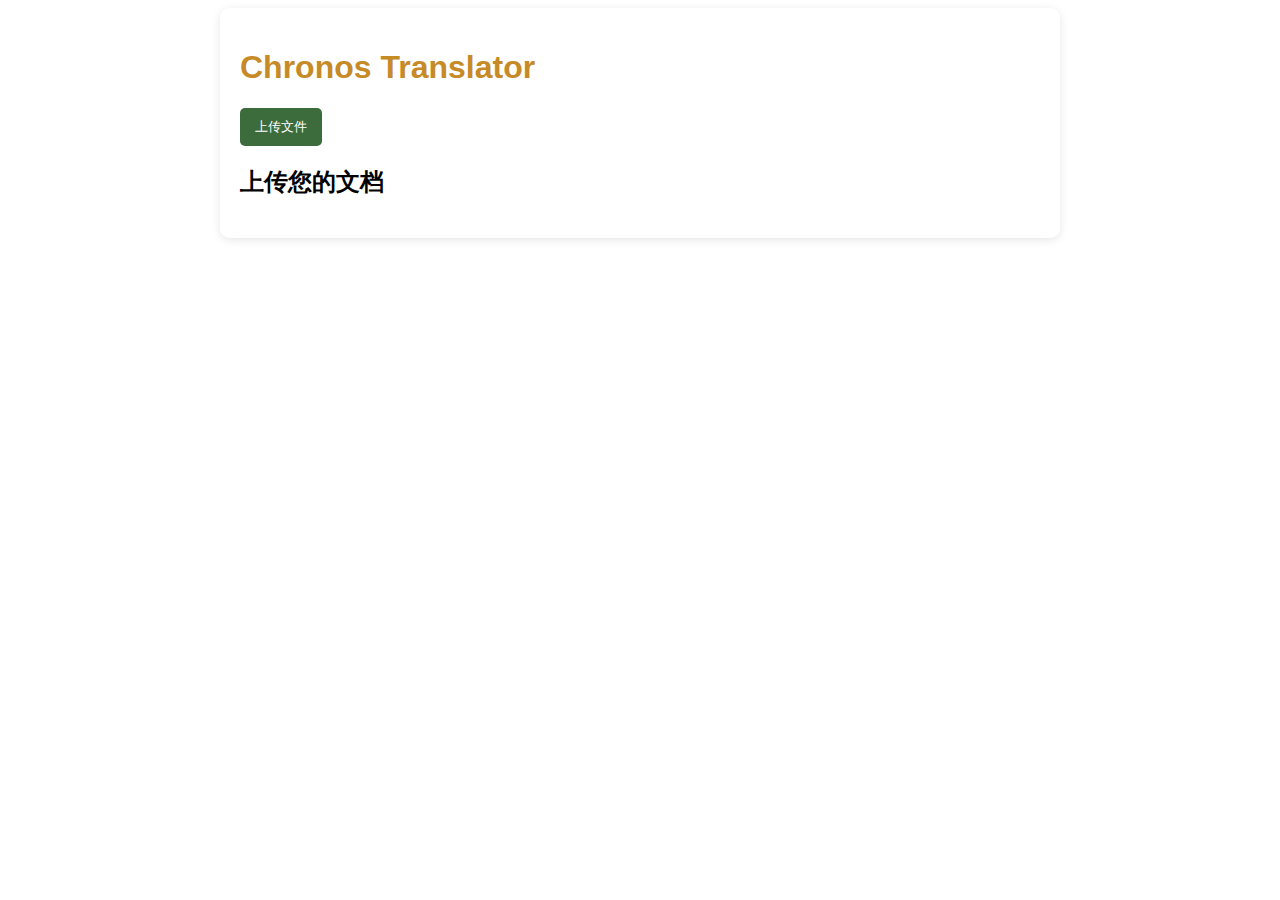
==== index.html @ 2134fec5 "Create index.html" ====
<!DOCTYPE html>
<html lang="zh-Hans">
<head>
    <meta charset="UTF-8">
    <meta name="viewport" content="width=device-width, initial-scale=1.0">
    <title>Chronos Translator</title>
    <link rel="stylesheet" href="public/globals.css"> <!-- 引入样式 -->
    <link rel="stylesheet" href="path/to/tailwind.css"> <!-- 适配Tailwind CSS -->
    <style>
        body {
            background: url('public/images/parchment-bg.jpg') no-repeat center center fixed;
            background-size: cover;
            font-family: sans-serif;
        }

        .container {
            max-width: 800px;
            margin: auto;
            padding: 20px;
            background-color: rgba(255, 255, 255, 0.9);
            border-radius: 10px;
            box-shadow: 0 2px 10px rgba(0, 0, 0, 0.1);
        }

        h1 {
            color: #C68A27;
        }

        button {
            background-color: #3C6C3B;
            color: white;
            border: none;
            padding: 10px 15px;
            border-radius: 5px;
            cursor: pointer;
        }

        button:hover {
            background-color: #2E5C2E;
        }
    </style>
</head>
<body>
    <div class="container">
        <header>
            <h1>Chronos Translator</h1>
            <button onclick="location.href='/upload-success'">上传文件</button>
        </header>
        <main>
            <div>
                <h2>上传您的文档</h2>
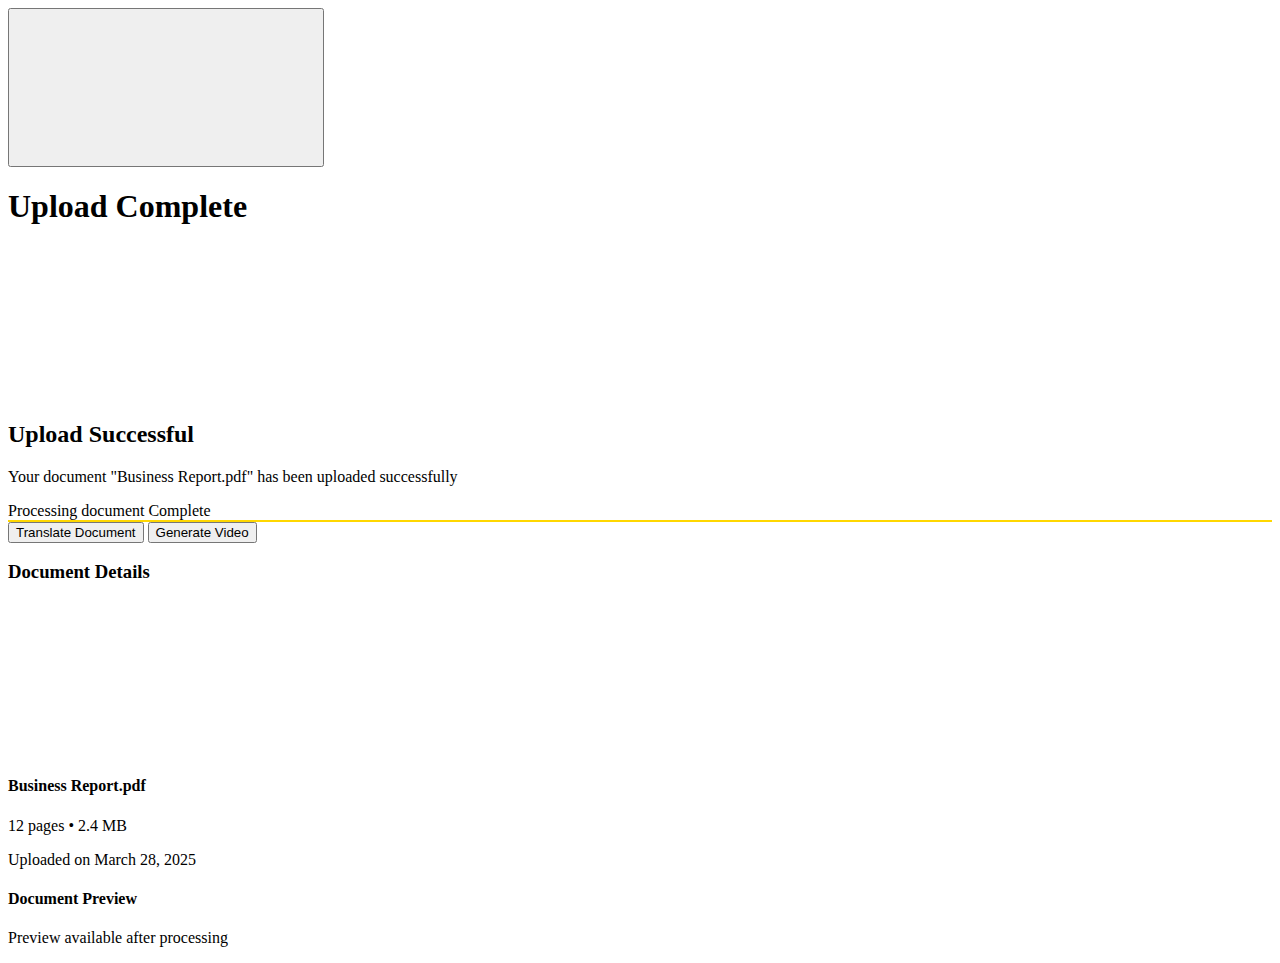
==== commit 36ae4500: "Update index.html" ====
--- a/index.html
+++ b/index.html
@@ -1,51 +1,77 @@
 <!DOCTYPE html>
-<html lang="zh-Hans">
+<html lang="en">
 <head>
     <meta charset="UTF-8">
     <meta name="viewport" content="width=device-width, initial-scale=1.0">
-    <title>Chronos Translator</title>
-    <link rel="stylesheet" href="public/globals.css"> <!-- 引入样式 -->
-    <link rel="stylesheet" href="path/to/tailwind.css"> <!-- 适配Tailwind CSS -->
-    <style>
-        body {
-            background: url('public/images/parchment-bg.jpg') no-repeat center center fixed;
-            background-size: cover;
-            font-family: sans-serif;
-        }
+    <link rel="stylesheet" href="path/to/your/styles.css"> <!-- Add your CSS file -->
+    <title>Upload Success</title>
+</head>
+<body class="flex flex-col min-h-screen bg-[url('/images/parchment-bg.jpg')] bg-cover">
+    <header class="border-b border-amber-800/30 bg-amber-900/80 backdrop-blur-sm">
+        <div class="container flex items-center h-16 px-4">
+            <button class="variant-ghost size-icon text-amber-100 mr-2" onclick="window.location.href='/'">
+                <svg class="h-5 w-5" /* Add the SVG for ArrowLeft here */></svg>
+            </button>
+            <h1 class="text-xl font-serif font-bold text-amber-100">Upload Complete</h1>
+        </div>
+    </header>
 
-        .container {
-            max-width: 800px;
-            margin: auto;
-            padding: 20px;
-            background-color: rgba(255, 255, 255, 0.9);
-            border-radius: 10px;
-            box-shadow: 0 2px 10px rgba(0, 0, 0, 0.1);
-        }
+    <main class="flex-1 container p-4 space-y-6">
+        <div class="card bg-amber-50/90 border-amber-800/30 backdrop-blur-sm">
+            <div class="card-content p-6">
+                <div class="text-center space-y-4 py-6">
+                    <div class="mx-auto bg-green-100 w-20 h-20 rounded-full flex items-center justify-center border border-green-500">
+                        <svg class="h-10 w-10 text-green-600" /* Add the SVG for Check here */></svg>
+                    </div>
+                    <h2 class="text-2xl font-serif font-semibold text-amber-900">Upload Successful</h2>
+                    <p class="text-amber-800/80 max-w-md mx-auto">
+                        Your document "Business Report.pdf" has been uploaded successfully
+                    </p>
 
-        h1 {
-            color: #C68A27;
-        }
+                    <div class="mt-6 space-y-2">
+                        <div class="flex justify-between text-sm text-amber-800">
+                            <span>Processing document</span>
+                            <span>Complete</span>
+                        </div>
+                        <div class="progress" style="height: 2px; background-color: #FFC107;">
+                            <div style="width: 100%; height: 100%; background-color: #FFD700;"></div> <!-- Your Progress Indicator -->
+                        </div>
+                    </div>
+                </div>
 
-        button {
-            background-color: #3C6C3B;
-            color: white;
-            border: none;
-            padding: 10px 15px;
-            border-radius: 5px;
-            cursor: pointer;
-        }
+                <div class="flex flex-col sm:flex-row gap-3 mt-8 justify-center">
+                    <button onclick="window.location.href='/translate'" class="bg-amber-900 hover:bg-amber-800 text-amber-50 font-serif">
+                        Translate Document
+                    </button>
+                    <button onclick="window.location.href='/video-generate'" class="border-amber-800/30 text-amber-900 font-serif">
+                        Generate Video
+                    </button>
+                </div>
+            </div>
+        </div>
 
-        button:hover {
-            background-color: #2E5C2E;
-        }
-    </style>
-</head>
-<body>
-    <div class="container">
-        <header>
-            <h1>Chronos Translator</h1>
-            <button onclick="location.href='/upload-success'">上传文件</button>
-        </header>
-        <main>
-            <div>
-                <h2>上传您的文档</h2>
+        <div class="card bg-amber-50/90 border-amber-800/30 backdrop-blur-sm">
+            <div class="card-content p-6">
+                <h3 class="text-lg font-serif font-semibold text-amber-900 mb-4">Document Details</h3>
+                <div class="space-y-4">
+                    <div class="flex items-start gap-4">
+                        <svg class="h-10 w-10 text-amber-900 mt-1" /* Add the SVG for FileText here */></svg>
+                        <div>
+                            <h4 class="font-medium text-amber-900">Business Report.pdf</h4>
+                            <p class="text-sm text-amber-800/70">12 pages • 2.4 MB</p>
+                            <p class="text-sm text-amber-800/70 mt-1">Uploaded on March 28, 2025</p>
+                        </div>
+                    </div>
+
+                    <div class="border-t border-amber-800/20 pt-4">
+                        <h4 class="font-medium text-amber-900 mb-2">Document Preview</h4>
+                        <div class="aspect-[3/4] bg-amber-100 rounded-lg border border-amber-800/30 flex items-center justify-center">
+                            <p class="text-amber-800/70 text-sm">Preview available after processing</p>
+                        </div>
+                    </div>
+                </div>
+            </div>
+        </div>
+    </main>
+</body>
+</html>
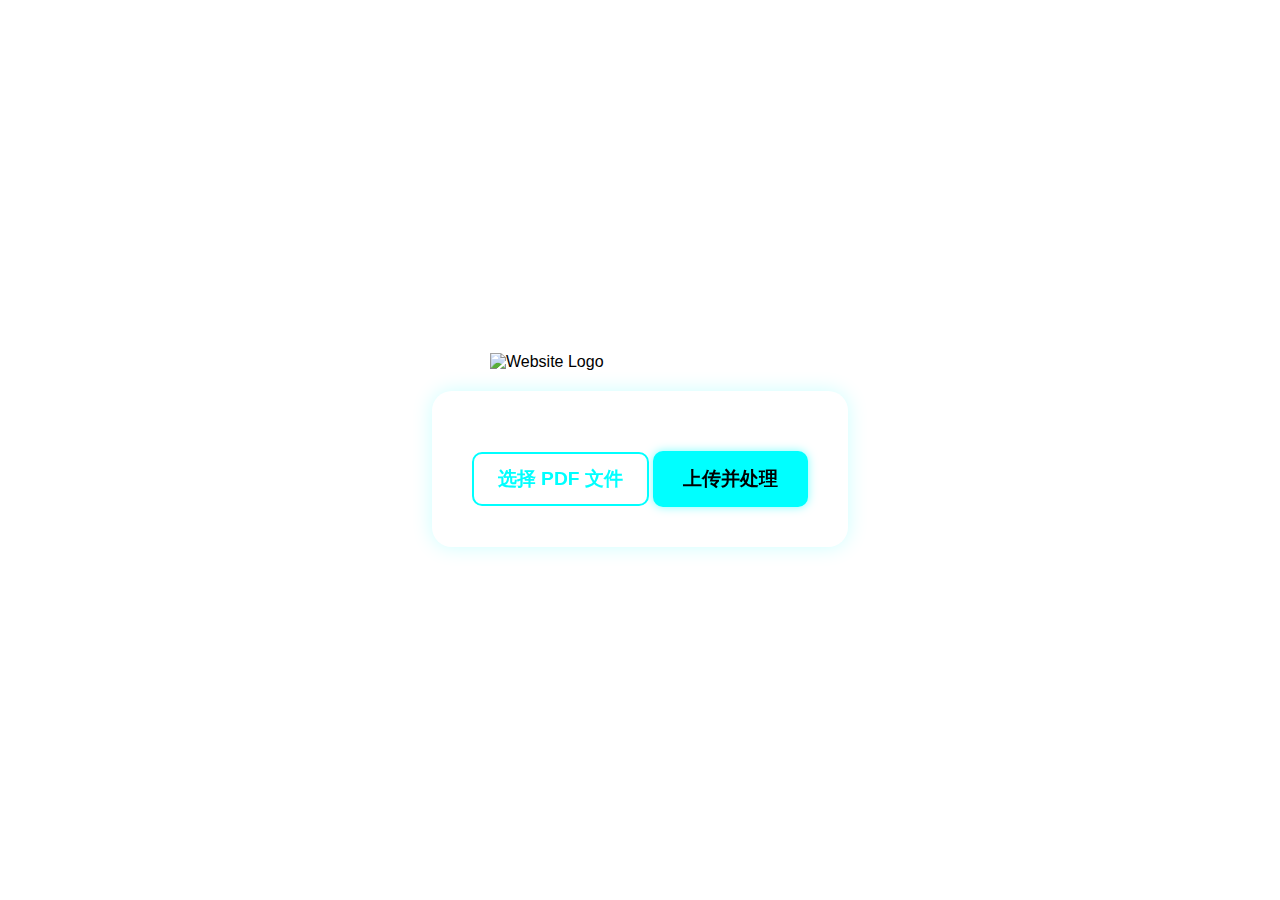
==== commit eec89605: "Rename pdf.html to index.html" ====
--- a/index.html
+++ b/index.html
@@ -1,77 +1,161 @@
 <!DOCTYPE html>
 <html lang="en">
+
 <head>
     <meta charset="UTF-8">
     <meta name="viewport" content="width=device-width, initial-scale=1.0">
-    <link rel="stylesheet" href="path/to/your/styles.css"> <!-- Add your CSS file -->
-    <title>Upload Success</title>
+    <title>网页商标</title>
+    <style>
+        body {
+            background: linear-gradient(to bottom, #121212, #000);
+            font-family: 'Segoe UI', Tahoma, Geneva, Verdana, sans-serif;
+            margin: 0;
+            padding: 0;
+            display: flex;
+            flex-direction: column;
+            align-items: center;
+            justify-content: center;
+            height: 100vh;
+            background-image: url('https://dummyimage.com/1920x1080/000000/111111&text=Tech+Background');
+            background-size: cover;
+            background-position: center;
+        }
+
+        .logo {
+            width: 300px;
+            height: auto;
+            margin-bottom: 20px;
+            display: block;
+            margin-left: auto;
+            margin-right: auto;
+        }
+
+        .upload-container {
+            background-color: rgba(255, 255, 255, 0.1);
+            padding: 40px;
+            border-radius: 20px;
+            box-shadow: 0 0 20px rgba(0, 255, 255, 0.2);
+            text-align: center;
+            backdrop-filter: blur(10px);
+        }
+
+        input[type="file"] {
+            display: none;
+        }
+
+        .custom-file-upload {
+            border: 2px solid #00ffff;
+            display: inline-block;
+            padding: 12px 24px;
+            cursor: pointer;
+            background-color: transparent;
+            border-radius: 10px;
+            transition: all 0.3s ease;
+            color: #00ffff;
+            font-size: 1.2em;
+            font-weight: 600;
+        }
+
+        .custom-file-upload:hover {
+            background-color: #00ffff;
+            color: #000;
+        }
+
+        button {
+            margin-top: 20px;
+            padding: 15px 30px;
+            background-color: #00ffff;
+            color: #000;
+            border: none;
+            border-radius: 10px;
+            cursor: pointer;
+            transition: all 0.3s ease;
+            font-size: 1.2em;
+            font-weight: 600;
+            box-shadow: 0 0 10px rgba(0, 255, 255, 0.5);
+        }
+
+        button:hover {
+            background-color: #fff;
+            box-shadow: 0 0 20px rgba(255, 255, 255, 0.5);
+        }
+
+        /* 动态动画 */
+        @keyframes fadeIn {
+            from {
+                opacity: 0;
+                transform: translateY(20px);
+            }
+            to {
+                opacity: 1;
+                transform: translateY(0);
+            }
+        }
+
+        .upload-container {
+            animation: fadeIn 1s ease;
+        }
+
+        /* Google 翻译小部件样式 */
+        #google_translate_element {
+            position: fixed;
+            top: 10px;
+            right: 10px;
+            z-index: 999;
+        }
+    </style>
 </head>
-<body class="flex flex-col min-h-screen bg-[url('/images/parchment-bg.jpg')] bg-cover">
-    <header class="border-b border-amber-800/30 bg-amber-900/80 backdrop-blur-sm">
-        <div class="container flex items-center h-16 px-4">
-            <button class="variant-ghost size-icon text-amber-100 mr-2" onclick="window.location.href='/'">
-                <svg class="h-5 w-5" /* Add the SVG for ArrowLeft here */></svg>
-            </button>
-            <h1 class="text-xl font-serif font-bold text-amber-100">Upload Complete</h1>
-        </div>
-    </header>
 
-    <main class="flex-1 container p-4 space-y-6">
-        <div class="card bg-amber-50/90 border-amber-800/30 backdrop-blur-sm">
-            <div class="card-content p-6">
-                <div class="text-center space-y-4 py-6">
-                    <div class="mx-auto bg-green-100 w-20 h-20 rounded-full flex items-center justify-center border border-green-500">
-                        <svg class="h-10 w-10 text-green-600" /* Add the SVG for Check here */></svg>
-                    </div>
-                    <h2 class="text-2xl font-serif font-semibold text-amber-900">Upload Successful</h2>
-                    <p class="text-amber-800/80 max-w-md mx-auto">
-                        Your document "Business Report.pdf" has been uploaded successfully
-                    </p>
+<body>
+    <img class="logo" src="https://upload.cc/i1/2025/03/24/Fnxt6s.jpg" alt="Website Logo"
+        onload="this.style.opacity='1'"
+        onerror="this.onerror=null;this.src='图片加载失败提示图链接';alert('图片加载失败，请检查链接或网络');">
+    <div class="upload-container">
+        <label for="pdf-upload" class="custom-file-upload">
+            选择 PDF 文件
+        </label>
+        <input type="file" id="pdf-upload" accept=".pdf">
+        <button onclick="uploadPDF()">上传并处理</button>
+    </div>
 
-                    <div class="mt-6 space-y-2">
-                        <div class="flex justify-between text-sm text-amber-800">
-                            <span>Processing document</span>
-                            <span>Complete</span>
-                        </div>
-                        <div class="progress" style="height: 2px; background-color: #FFC107;">
-                            <div style="width: 100%; height: 100%; background-color: #FFD700;"></div> <!-- Your Progress Indicator -->
-                        </div>
-                    </div>
-                </div>
+    <!-- Google 翻译小部件容器 -->
+    <div id="google_translate_element"></div>
 
-                <div class="flex flex-col sm:flex-row gap-3 mt-8 justify-center">
-                    <button onclick="window.location.href='/translate'" class="bg-amber-900 hover:bg-amber-800 text-amber-50 font-serif">
-                        Translate Document
-                    </button>
-                    <button onclick="window.location.href='/video-generate'" class="border-amber-800/30 text-amber-900 font-serif">
-                        Generate Video
-                    </button>
-                </div>
-            </div>
-        </div>
+    <script type="text/javascript">
+        function googleTranslateElementInit() {
+            new google.translate.TranslateElement({ pageLanguage: 'zh-CN' }, 'google_translate_element');
+        }
+    </script>
+    <script type="text/javascript"
+        src="//translate.google.com/translate_a/element.js?cb=googleTranslateElementInit"></script>
 
-        <div class="card bg-amber-50/90 border-amber-800/30 backdrop-blur-sm">
-            <div class="card-content p-6">
-                <h3 class="text-lg font-serif font-semibold text-amber-900 mb-4">Document Details</h3>
-                <div class="space-y-4">
-                    <div class="flex items-start gap-4">
-                        <svg class="h-10 w-10 text-amber-900 mt-1" /* Add the SVG for FileText here */></svg>
-                        <div>
-                            <h4 class="font-medium text-amber-900">Business Report.pdf</h4>
-                            <p class="text-sm text-amber-800/70">12 pages • 2.4 MB</p>
-                            <p class="text-sm text-amber-800/70 mt-1">Uploaded on March 28, 2025</p>
-                        </div>
-                    </div>
+    <script>
+        function uploadPDF() {
+            const fileInput = document.getElementById('pdf-upload');
+            const file = fileInput.files[0];
 
-                    <div class="border-t border-amber-800/20 pt-4">
-                        <h4 class="font-medium text-amber-900 mb-2">Document Preview</h4>
-                        <div class="aspect-[3/4] bg-amber-100 rounded-lg border border-amber-800/30 flex items-center justify-center">
-                            <p class="text-amber-800/70 text-sm">Preview available after processing</p>
-                        </div>
-                    </div>
-                </div>
-            </div>
-        </div>
-    </main>
+            if (file) {
+                const formData = new FormData();
+                formData.append('pdf', file);
+
+                // 这里需要实现与后端的通信
+                // 示例代码，实际需要根据后端接口修改
+                fetch('/upload', {
+                    method: 'POST',
+                    body: formData
+                })
+                   .then(response => response.json())
+                   .then(data => {
+                        console.log(data);
+                    })
+                   .catch(error => {
+                        console.error('上传失败:', error);
+                    });
+            } else {
+                alert('请选择一个 PDF 文件');
+            }
+        }
+    </script>
 </body>
-</html>
+
+</html>    
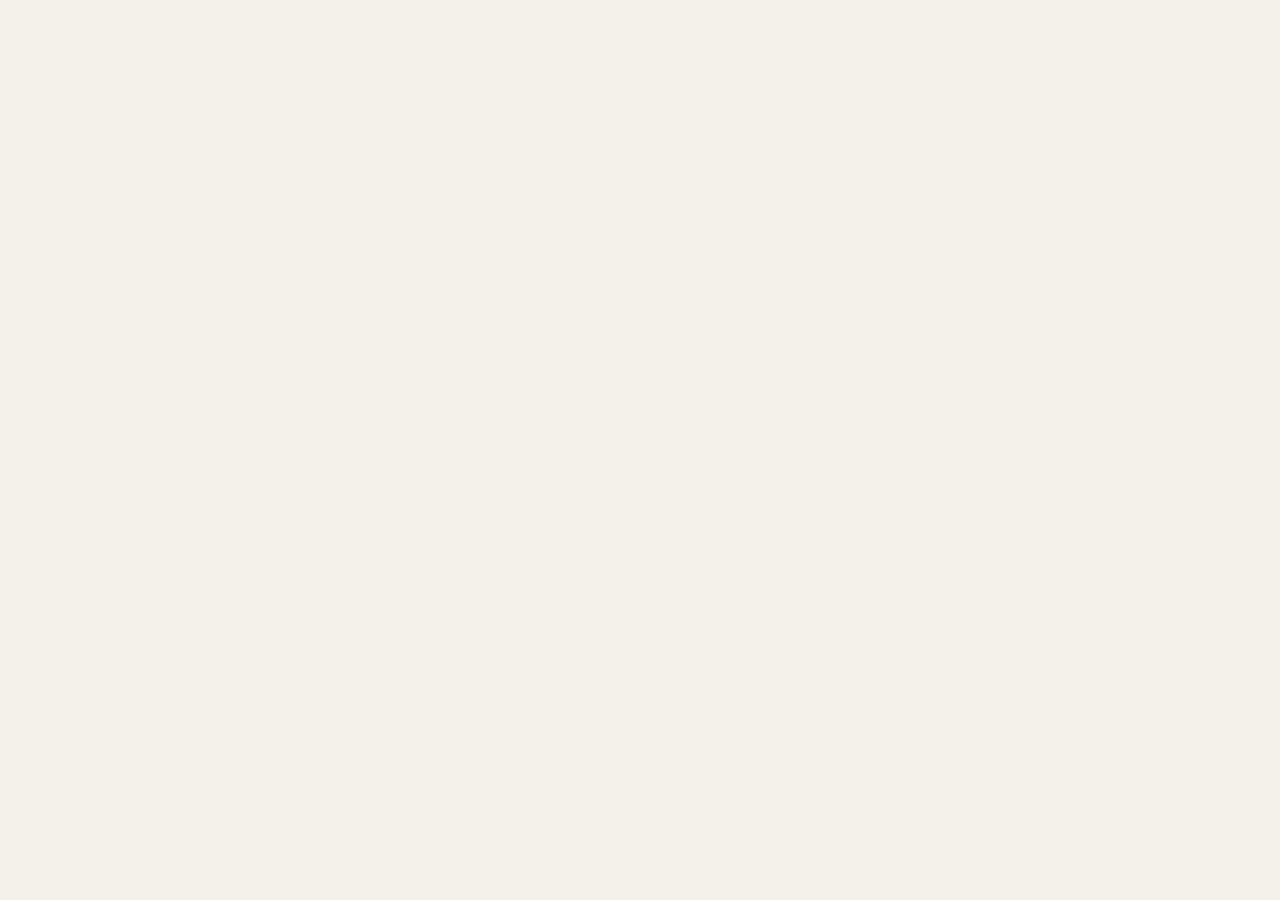
==== commit 6f2b0027: "Update index.html" ====
--- a/index.html
+++ b/index.html
@@ -7,8 +7,8 @@
     <title>网页商标</title>
     <style>
         body {
-            background: linear-gradient(to bottom, #121212, #000);
-            font-family: 'Segoe UI', Tahoma, Geneva, Verdana, sans-serif;
+            background: #f4f1ea;
+            font-family: 'Garamond', serif;
             margin: 0;
             padding: 0;
             display: flex;
@@ -16,9 +16,10 @@
             align-items: center;
             justify-content: center;
             height: 100vh;
-            background-image: url('https://dummyimage.com/1920x1080/000000/111111&text=Tech+Background');
+            background-image: url('https://dummyimage.com/1920x1080/ccc/888&text=Vintage+Background');
             background-size: cover;
             background-position: center;
+            color: #333;
         }
 
         .logo {
@@ -28,15 +29,17 @@
             display: block;
             margin-left: auto;
             margin-right: auto;
+            border: 2px solid #333;
+            box-shadow: 5px 5px 15px rgba(0, 0, 0, 0.3);
         }
 
         .upload-container {
-            background-color: rgba(255, 255, 255, 0.1);
+            background-color: rgba(255, 255, 255, 0.9);
             padding: 40px;
             border-radius: 20px;
-            box-shadow: 0 0 20px rgba(0, 255, 255, 0.2);
+            box-shadow: 0 0 20px rgba(0, 0, 0, 0.2);
             text-align: center;
-            backdrop-filter: blur(10px);
+            backdrop-filter: blur(5px);
         }
 
         input[type="file"] {
@@ -44,118 +47,39 @@
         }
 
         .custom-file-upload {
-            border: 2px solid #00ffff;
+            border: 2px solid #333;
             display: inline-block;
             padding: 12px 24px;
             cursor: pointer;
-            background-color: transparent;
+            background-color: #f4f1ea;
             border-radius: 10px;
             transition: all 0.3s ease;
-            color: #00ffff;
+            color: #333;
             font-size: 1.2em;
             font-weight: 600;
+            box-shadow: 5px 5px 15px rgba(0, 0, 0, 0.3);
         }
 
         .custom-file-upload:hover {
-            background-color: #00ffff;
-            color: #000;
+            background-color: #333;
+            color: #f4f1ea;
         }
 
         button {
             margin-top: 20px;
             padding: 15px 30px;
-            background-color: #00ffff;
-            color: #000;
+            background-color: #333;
+            color: #f4f1ea;
             border: none;
             border-radius: 10px;
             cursor: pointer;
             transition: all 0.3s ease;
             font-size: 1.2em;
             font-weight: 600;
-            box-shadow: 0 0 10px rgba(0, 255, 255, 0.5);
+            box-shadow: 0 0 10px rgba(0, 0, 0, 0.5);
         }
 
         button:hover {
-            background-color: #fff;
-            box-shadow: 0 0 20px rgba(255, 255, 255, 0.5);
-        }
-
-        /* 动态动画 */
-        @keyframes fadeIn {
-            from {
-                opacity: 0;
-                transform: translateY(20px);
-            }
-            to {
-                opacity: 1;
-                transform: translateY(0);
-            }
-        }
-
-        .upload-container {
-            animation: fadeIn 1s ease;
-        }
-
-        /* Google 翻译小部件样式 */
-        #google_translate_element {
-            position: fixed;
-            top: 10px;
-            right: 10px;
-            z-index: 999;
-        }
-    </style>
-</head>
-
-<body>
-    <img class="logo" src="https://upload.cc/i1/2025/03/24/Fnxt6s.jpg" alt="Website Logo"
-        onload="this.style.opacity='1'"
-        onerror="this.onerror=null;this.src='图片加载失败提示图链接';alert('图片加载失败，请检查链接或网络');">
-    <div class="upload-container">
-        <label for="pdf-upload" class="custom-file-upload">
-            选择 PDF 文件
-        </label>
-        <input type="file" id="pdf-upload" accept=".pdf">
-        <button onclick="uploadPDF()">上传并处理</button>
-    </div>
-
-    <!-- Google 翻译小部件容器 -->
-    <div id="google_translate_element"></div>
-
-    <script type="text/javascript">
-        function googleTranslateElementInit() {
-            new google.translate.TranslateElement({ pageLanguage: 'zh-CN' }, 'google_translate_element');
-        }
-    </script>
-    <script type="text/javascript"
-        src="//translate.google.com/translate_a/element.js?cb=googleTranslateElementInit"></script>
-
-    <script>
-        function uploadPDF() {
-            const fileInput = document.getElementById('pdf-upload');
-            const file = fileInput.files[0];
-
-            if (file) {
-                const formData = new FormData();
-                formData.append('pdf', file);
-
-                // 这里需要实现与后端的通信
-                // 示例代码，实际需要根据后端接口修改
-                fetch('/upload', {
-                    method: 'POST',
-                    body: formData
-                })
-                   .then(response => response.json())
-                   .then(data => {
-                        console.log(data);
-                    })
-                   .catch(error => {
-                        console.error('上传失败:', error);
-                    });
-            } else {
-                alert('请选择一个 PDF 文件');
-            }
-        }
-    </script>
-</body>
-
-</html>    
+            background-color: #555;
+            box
+
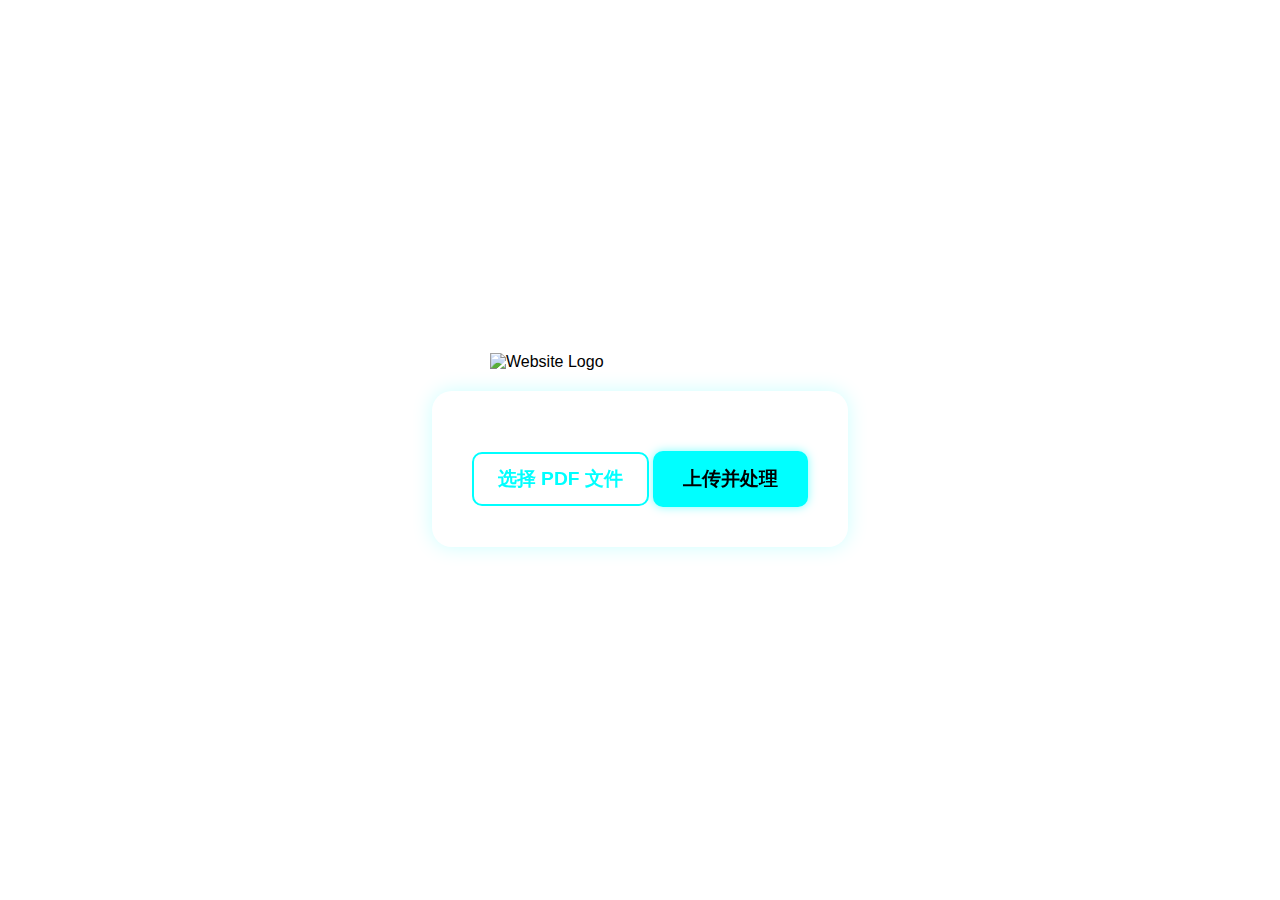
==== commit acd0ffc8: "Rename pdf.html to index.html" ====
--- a/index.html
+++ b/index.html
@@ -7,8 +7,8 @@
     <title>网页商标</title>
     <style>
         body {
-            background: #f4f1ea;
-            font-family: 'Garamond', serif;
+            background: linear-gradient(to bottom, #121212, #000);
+            font-family: 'Segoe UI', Tahoma, Geneva, Verdana, sans-serif;
             margin: 0;
             padding: 0;
             display: flex;
@@ -16,10 +16,9 @@
             align-items: center;
             justify-content: center;
             height: 100vh;
-            background-image: url('https://dummyimage.com/1920x1080/ccc/888&text=Vintage+Background');
+            background-image: url('https://dummyimage.com/1920x1080/000000/111111&text=Tech+Background');
             background-size: cover;
             background-position: center;
-            color: #333;
         }
 
         .logo {
@@ -29,17 +28,15 @@
             display: block;
             margin-left: auto;
             margin-right: auto;
-            border: 2px solid #333;
-            box-shadow: 5px 5px 15px rgba(0, 0, 0, 0.3);
         }
 
         .upload-container {
-            background-color: rgba(255, 255, 255, 0.9);
+            background-color: rgba(255, 255, 255, 0.1);
             padding: 40px;
             border-radius: 20px;
-            box-shadow: 0 0 20px rgba(0, 0, 0, 0.2);
+            box-shadow: 0 0 20px rgba(0, 255, 255, 0.2);
             text-align: center;
-            backdrop-filter: blur(5px);
+            backdrop-filter: blur(10px);
         }
 
         input[type="file"] {
@@ -47,39 +44,118 @@
         }
 
         .custom-file-upload {
-            border: 2px solid #333;
+            border: 2px solid #00ffff;
             display: inline-block;
             padding: 12px 24px;
             cursor: pointer;
-            background-color: #f4f1ea;
+            background-color: transparent;
             border-radius: 10px;
             transition: all 0.3s ease;
-            color: #333;
+            color: #00ffff;
             font-size: 1.2em;
             font-weight: 600;
-            box-shadow: 5px 5px 15px rgba(0, 0, 0, 0.3);
         }
 
         .custom-file-upload:hover {
-            background-color: #333;
-            color: #f4f1ea;
+            background-color: #00ffff;
+            color: #000;
         }
 
         button {
             margin-top: 20px;
             padding: 15px 30px;
-            background-color: #333;
-            color: #f4f1ea;
+            background-color: #00ffff;
+            color: #000;
             border: none;
             border-radius: 10px;
             cursor: pointer;
             transition: all 0.3s ease;
             font-size: 1.2em;
             font-weight: 600;
-            box-shadow: 0 0 10px rgba(0, 0, 0, 0.5);
+            box-shadow: 0 0 10px rgba(0, 255, 255, 0.5);
         }
 
         button:hover {
-            background-color: #555;
-            box
-
+            background-color: #fff;
+            box-shadow: 0 0 20px rgba(255, 255, 255, 0.5);
+        }
+
+        /* 动态动画 */
+        @keyframes fadeIn {
+            from {
+                opacity: 0;
+                transform: translateY(20px);
+            }
+            to {
+                opacity: 1;
+                transform: translateY(0);
+            }
+        }
+
+        .upload-container {
+            animation: fadeIn 1s ease;
+        }
+
+        /* Google 翻译小部件样式 */
+        #google_translate_element {
+            position: fixed;
+            top: 10px;
+            right: 10px;
+            z-index: 999;
+        }
+    </style>
+</head>
+
+<body>
+    <img class="logo" src="https://upload.cc/i1/2025/03/24/Fnxt6s.jpg" alt="Website Logo"
+        onload="this.style.opacity='1'"
+        onerror="this.onerror=null;this.src='图片加载失败提示图链接';alert('图片加载失败，请检查链接或网络');">
+    <div class="upload-container">
+        <label for="pdf-upload" class="custom-file-upload">
+            选择 PDF 文件
+        </label>
+        <input type="file" id="pdf-upload" accept=".pdf">
+        <button onclick="uploadPDF()">上传并处理</button>
+    </div>
+
+    <!-- Google 翻译小部件容器 -->
+    <div id="google_translate_element"></div>
+
+    <script type="text/javascript">
+        function googleTranslateElementInit() {
+            new google.translate.TranslateElement({ pageLanguage: 'zh-CN' }, 'google_translate_element');
+        }
+    </script>
+    <script type="text/javascript"
+        src="//translate.google.com/translate_a/element.js?cb=googleTranslateElementInit"></script>
+
+    <script>
+        function uploadPDF() {
+            const fileInput = document.getElementById('pdf-upload');
+            const file = fileInput.files[0];
+
+            if (file) {
+                const formData = new FormData();
+                formData.append('pdf', file);
+
+                // 这里需要实现与后端的通信
+                // 示例代码，实际需要根据后端接口修改
+                fetch('/upload', {
+                    method: 'POST',
+                    body: formData
+                })
+                   .then(response => response.json())
+                   .then(data => {
+                        console.log(data);
+                    })
+                   .catch(error => {
+                        console.error('上传失败:', error);
+                    });
+            } else {
+                alert('请选择一个 PDF 文件');
+            }
+        }
+    </script>
+</body>
+
+</html>    
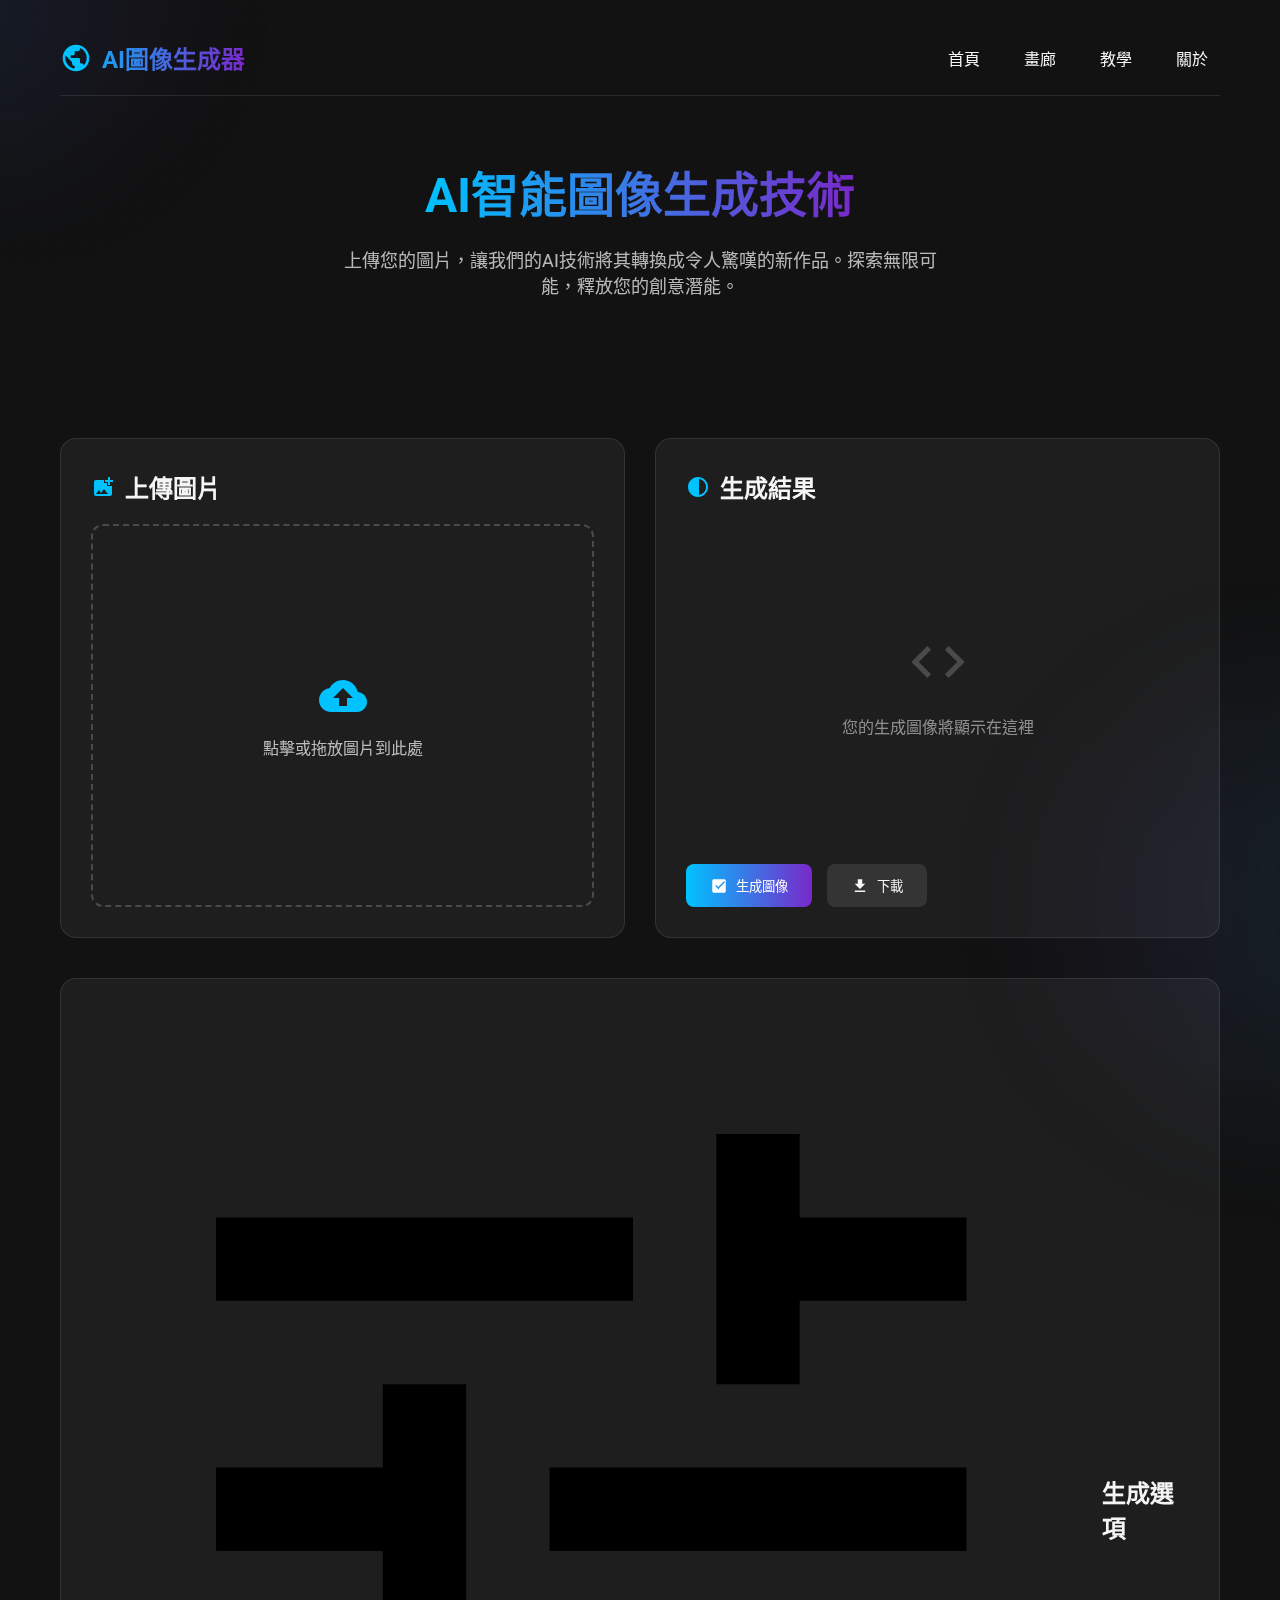
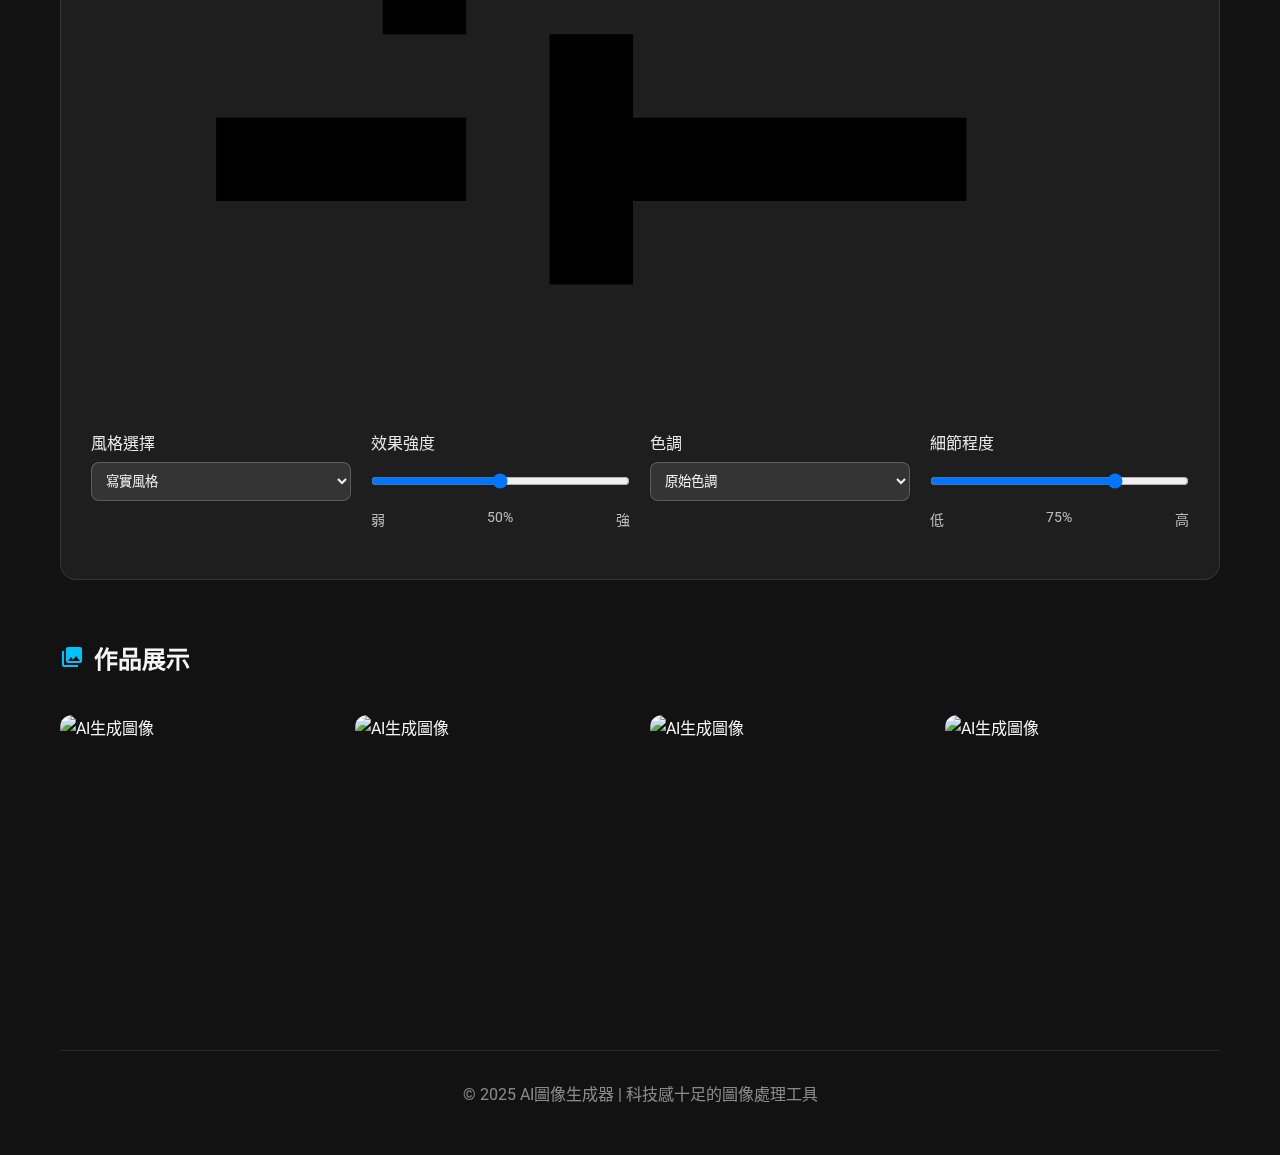
==== commit 073053da: "Rename index (6).html to index.html" ====
--- a/index.html
+++ b/index.html
@@ -1,161 +1,868 @@
 <!DOCTYPE html>
-<html lang="en">
-
+<html lang="zh-TW">
 <head>
     <meta charset="UTF-8">
     <meta name="viewport" content="width=device-width, initial-scale=1.0">
-    <title>网页商标</title>
+    <title>圖像生成器 | Tech AI</title>
+    <link rel="stylesheet" href="https://fonts.googleapis.com/css2?family=Roboto:wght@300;400;500;700&display=swap">
     <style>
-        body {
-            background: linear-gradient(to bottom, #121212, #000);
-            font-family: 'Segoe UI', Tahoma, Geneva, Verdana, sans-serif;
+        :root {
+            --primary: #00c2ff;
+            --secondary: #7928ca;
+            --dark: #121212;
+            --light: #f5f5f7;
+            --success: #00f2c3;
+            --warning: #ff8d00;
+        }
+
+        * {
             margin: 0;
             padding: 0;
+            box-sizing: border-box;
+            font-family: 'Roboto', sans-serif;
+        }
+
+        body {
+            background-color: var(--dark);
+            color: var(--light);
+            min-height: 100vh;
+            overflow-x: hidden;
+        }
+
+        .container {
+            max-width: 1200px;
+            margin: 0 auto;
+            padding: 20px;
+        }
+
+        header {
+            display: flex;
+            justify-content: space-between;
+            align-items: center;
+            padding: 20px 0;
+            border-bottom: 1px solid rgba(255, 255, 255, 0.1);
+        }
+
+        .logo {
+            font-size: 24px;
+            font-weight: 700;
+            background: linear-gradient(to right, var(--primary), var(--secondary));
+            -webkit-background-clip: text;
+            background-clip: text;
+            color: transparent;
+            display: flex;
+            align-items: center;
+            gap: 10px;
+        }
+
+        .logo svg {
+            width: 32px;
+            height: 32px;
+            fill: var(--primary);
+        }
+
+        nav ul {
+            display: flex;
+            list-style: none;
+            gap: 20px;
+        }
+
+        nav a {
+            color: var(--light);
+            text-decoration: none;
+            font-weight: 500;
+            transition: color 0.3s;
+            padding: 8px 12px;
+            border-radius: 4px;
+        }
+
+        nav a:hover {
+            color: var(--primary);
+            background: rgba(0, 194, 255, 0.1);
+        }
+
+        .hero {
             display: flex;
             flex-direction: column;
             align-items: center;
+            text-align: center;
+            padding: 60px 0;
+        }
+
+        .hero h1 {
+            font-size: 48px;
+            margin-bottom: 20px;
+            background: linear-gradient(to right, var(--primary), var(--secondary));
+            -webkit-background-clip: text;
+            background-clip: text;
+            color: transparent;
+        }
+
+        .hero p {
+            font-size: 18px;
+            max-width: 600px;
+            margin-bottom: 40px;
+            color: rgba(255, 255, 255, 0.7);
+        }
+
+        .main-content {
+            display: grid;
+            grid-template-columns: 1fr 1fr;
+            gap: 30px;
+            margin: 40px 0;
+        }
+
+        @media (max-width: 768px) {
+            .main-content {
+                grid-template-columns: 1fr;
+            }
+        }
+
+        .upload-section, .result-section {
+            background: rgba(255, 255, 255, 0.05);
+            border-radius: 16px;
+            padding: 30px;
+            backdrop-filter: blur(10px);
+            border: 1px solid rgba(255, 255, 255, 0.1);
+            height: 500px;
+            display: flex;
+            flex-direction: column;
+            position: relative;
+            overflow: hidden;
+        }
+
+        .section-title {
+            font-size: 24px;
+            margin-bottom: 20px;
+            display: flex;
+            align-items: center;
+            gap: 10px;
+        }
+
+        .section-title svg {
+            width: 24px;
+            height: 24px;
+            fill: var(--primary);
+        }
+
+        .upload-area {
+            flex: 1;
+            border: 2px dashed rgba(255, 255, 255, 0.2);
+            border-radius: 12px;
+            display: flex;
+            flex-direction: column;
+            align-items: center;
             justify-content: center;
-            height: 100vh;
-            background-image: url('https://dummyimage.com/1920x1080/000000/111111&text=Tech+Background');
-            background-size: cover;
-            background-position: center;
-        }
-
-        .logo {
+            cursor: pointer;
+            transition: all 0.3s;
+            position: relative;
+            overflow: hidden;
+        }
+
+        .upload-area:hover {
+            border-color: var(--primary);
+            background: rgba(0, 194, 255, 0.05);
+        }
+
+        .upload-area svg {
+            width: 48px;
+            height: 48px;
+            fill: var(--primary);
+            margin-bottom: 15px;
+        }
+
+        .upload-area p {
+            color: rgba(255, 255, 255, 0.7);
+        }
+
+        .upload-area input {
+            position: absolute;
+            width: 100%;
+            height: 100%;
+            opacity: 0;
+            cursor: pointer;
+        }
+
+        .preview-image {
+            max-width: 100%;
+            max-height: 100%;
+            object-fit: contain;
+            display: none;
+        }
+
+        .result-image {
+            max-width: 100%;
+            max-height: 100%;
+            object-fit: contain;
+            flex: 1;
+            border-radius: 8px;
+            display: none;
+        }
+
+        .placeholder-result {
+            flex: 1;
+            display: flex;
+            flex-direction: column;
+            align-items: center;
+            justify-content: center;
+            color: rgba(255, 255, 255, 0.5);
+        }
+
+        .placeholder-result svg {
+            width: 64px;
+            height: 64px;
+            fill: rgba(255, 255, 255, 0.2);
+            margin-bottom: 20px;
+        }
+
+        .controls {
+            display: flex;
+            gap: 15px;
+            margin-top: 20px;
+        }
+
+        .btn {
+            padding: 12px 24px;
+            border-radius: 8px;
+            border: none;
+            font-weight: 500;
+            cursor: pointer;
+            transition: all 0.3s;
+            display: flex;
+            align-items: center;
+            gap: 8px;
+        }
+
+        .btn-primary {
+            background: linear-gradient(to right, var(--primary), var(--secondary));
+            color: white;
+        }
+
+        .btn-primary:hover {
+            transform: translateY(-2px);
+            box-shadow: 0 10px 20px rgba(0, 194, 255, 0.2);
+        }
+
+        .btn-secondary {
+            background: rgba(255, 255, 255, 0.1);
+            color: var(--light);
+        }
+
+        .btn-secondary:hover {
+            background: rgba(255, 255, 255, 0.2);
+        }
+
+        .btn svg {
+            width: 18px;
+            height: 18px;
+            fill: currentColor;
+        }
+
+        .options-panel {
+            background: rgba(255, 255, 255, 0.05);
+            border-radius: 16px;
+            padding: 30px;
+            margin: 40px 0;
+            backdrop-filter: blur(10px);
+            border: 1px solid rgba(255, 255, 255, 0.1);
+        }
+
+        .options-title {
+            font-size: 24px;
+            margin-bottom: 20px;
+            display: flex;
+            align-items: center;
+            gap: 10px;
+        }
+
+        .options-grid {
+            display: grid;
+            grid-template-columns: repeat(auto-fill, minmax(250px, 1fr));
+            gap: 20px;
+        }
+
+        .option-group {
+            margin-bottom: 20px;
+        }
+
+        .option-group label {
+            display: block;
+            margin-bottom: 8px;
+            font-weight: 500;
+            color: rgba(255, 255, 255, 0.9);
+        }
+
+        .option-group select, .option-group input[type="range"] {
+            width: 100%;
+            padding: 10px;
+            border-radius: 8px;
+            background: rgba(255, 255, 255, 0.1);
+            border: 1px solid rgba(255, 255, 255, 0.2);
+            color: var(--light);
+        }
+
+        .option-group select:focus, .option-group input[type="range"]:focus {
+            outline: none;
+            border-color: var(--primary);
+        }
+
+        .range-value {
+            display: flex;
+            justify-content: space-between;
+            margin-top: 5px;
+            font-size: 14px;
+            color: rgba(255, 255, 255, 0.7);
+        }
+
+        .loading-overlay {
+            position: absolute;
+            top: 0;
+            left: 0;
+            width: 100%;
+            height: 100%;
+            background: rgba(0, 0, 0, 0.7);
+            display: flex;
+            flex-direction: column;
+            align-items: center;
+            justify-content: center;
+            z-index: 10;
+            backdrop-filter: blur(5px);
+            display: none;
+        }
+
+        .loading-spinner {
+            width: 50px;
+            height: 50px;
+            border: 4px solid rgba(255, 255, 255, 0.1);
+            border-radius: 50%;
+            border-top: 4px solid var(--primary);
+            animation: spin 1s linear infinite;
+            margin-bottom: 15px;
+        }
+
+        @keyframes spin {
+            0% { transform: rotate(0deg); }
+            100% { transform: rotate(360deg); }
+        }
+
+        .tech-bg {
+            position: absolute;
+            top: 0;
+            left: 0;
+            width: 100%;
+            height: 100%;
+            z-index: -1;
+            opacity: 0.1;
+            pointer-events: none;
+        }
+
+        .tech-circle {
+            position: absolute;
+            border-radius: 50%;
+            background: linear-gradient(to right, var(--primary), var(--secondary));
+            filter: blur(80px);
+        }
+
+        .tech-circle:nth-child(1) {
             width: 300px;
-            height: auto;
-            margin-bottom: 20px;
-            display: block;
-            margin-left: auto;
-            margin-right: auto;
-        }
-
-        .upload-container {
-            background-color: rgba(255, 255, 255, 0.1);
-            padding: 40px;
-            border-radius: 20px;
-            box-shadow: 0 0 20px rgba(0, 255, 255, 0.2);
+            height: 300px;
+            top: -150px;
+            left: -150px;
+        }
+
+        .tech-circle:nth-child(2) {
+            width: 400px;
+            height: 400px;
+            bottom: -200px;
+            right: -200px;
+            background: linear-gradient(to right, var(--secondary), var(--success));
+        }
+
+        .tech-grid {
+            position: absolute;
+            top: 0;
+            left: 0;
+            width: 100%;
+            height: 100%;
+            background-image: 
+                linear-gradient(rgba(255, 255, 255, 0.03) 1px, transparent 1px),
+                linear-gradient(90deg, rgba(255, 255, 255, 0.03) 1px, transparent 1px);
+            background-size: 20px 20px;
+        }
+
+        footer {
             text-align: center;
-            backdrop-filter: blur(10px);
-        }
-
-        input[type="file"] {
-            display: none;
-        }
-
-        .custom-file-upload {
-            border: 2px solid #00ffff;
-            display: inline-block;
-            padding: 12px 24px;
+            padding: 30px 0;
+            margin-top: 60px;
+            border-top: 1px solid rgba(255, 255, 255, 0.1);
+            color: rgba(255, 255, 255, 0.5);
+        }
+
+        .gallery {
+            display: grid;
+            grid-template-columns: repeat(auto-fill, minmax(250px, 1fr));
+            gap: 20px;
+            margin: 40px 0;
+        }
+
+        .gallery-item {
+            border-radius: 12px;
+            overflow: hidden;
+            position: relative;
+            aspect-ratio: 1;
             cursor: pointer;
-            background-color: transparent;
-            border-radius: 10px;
-            transition: all 0.3s ease;
-            color: #00ffff;
-            font-size: 1.2em;
-            font-weight: 600;
-        }
-
-        .custom-file-upload:hover {
-            background-color: #00ffff;
-            color: #000;
-        }
-
-        button {
-            margin-top: 20px;
-            padding: 15px 30px;
-            background-color: #00ffff;
-            color: #000;
-            border: none;
-            border-radius: 10px;
-            cursor: pointer;
-            transition: all 0.3s ease;
-            font-size: 1.2em;
-            font-weight: 600;
-            box-shadow: 0 0 10px rgba(0, 255, 255, 0.5);
-        }
-
-        button:hover {
-            background-color: #fff;
-            box-shadow: 0 0 20px rgba(255, 255, 255, 0.5);
-        }
-
-        /* 动态动画 */
-        @keyframes fadeIn {
-            from {
-                opacity: 0;
-                transform: translateY(20px);
-            }
-            to {
-                opacity: 1;
-                transform: translateY(0);
-            }
-        }
-
-        .upload-container {
-            animation: fadeIn 1s ease;
-        }
-
-        /* Google 翻译小部件样式 */
-        #google_translate_element {
+            transition: transform 0.3s;
+        }
+
+        .gallery-item:hover {
+            transform: scale(1.03);
+        }
+
+        .gallery-item img {
+            width: 100%;
+            height: 100%;
+            object-fit: cover;
+        }
+
+        .gallery-item-overlay {
+            position: absolute;
+            bottom: 0;
+            left: 0;
+            width: 100%;
+            padding: 15px;
+            background: linear-gradient(to top, rgba(0, 0, 0, 0.8), transparent);
+            color: white;
+            opacity: 0;
+            transition: opacity 0.3s;
+        }
+
+        .gallery-item:hover .gallery-item-overlay {
+            opacity: 1;
+        }
+
+        .notification {
             position: fixed;
-            top: 10px;
-            right: 10px;
-            z-index: 999;
+            bottom: 20px;
+            right: 20px;
+            padding: 15px 20px;
+            border-radius: 8px;
+            background: var(--success);
+            color: var(--dark);
+            font-weight: 500;
+            display: flex;
+            align-items: center;
+            gap: 10px;
+            box-shadow: 0 5px 15px rgba(0, 242, 195, 0.3);
+            transform: translateY(100px);
+            opacity: 0;
+            transition: all 0.3s;
+            z-index: 100;
+        }
+
+        .notification.show {
+            transform: translateY(0);
+            opacity: 1;
+        }
+
+        .notification svg {
+            width: 20px;
+            height: 20px;
+            fill: var(--dark);
         }
     </style>
 </head>
-
 <body>
-    <img class="logo" src="https://upload.cc/i1/2025/03/24/Fnxt6s.jpg" alt="Website Logo"
-        onload="this.style.opacity='1'"
-        onerror="this.onerror=null;this.src='图片加载失败提示图链接';alert('图片加载失败，请检查链接或网络');">
-    <div class="upload-container">
-        <label for="pdf-upload" class="custom-file-upload">
-            选择 PDF 文件
-        </label>
-        <input type="file" id="pdf-upload" accept=".pdf">
-        <button onclick="uploadPDF()">上传并处理</button>
+    <div class="tech-bg">
+        <div class="tech-circle"></div>
+        <div class="tech-circle"></div>
+        <div class="tech-grid"></div>
     </div>
 
-    <!-- Google 翻译小部件容器 -->
-    <div id="google_translate_element"></div>
-
-    <script type="text/javascript">
-        function googleTranslateElementInit() {
-            new google.translate.TranslateElement({ pageLanguage: 'zh-CN' }, 'google_translate_element');
-        }
-    </script>
-    <script type="text/javascript"
-        src="//translate.google.com/translate_a/element.js?cb=googleTranslateElementInit"></script>
+    <div class="container">
+        <header>
+            <div class="logo">
+                <svg xmlns="http://www.w3.org/2000/svg" viewBox="0 0 24 24">
+                    <path d="M12 2C6.48 2 2 6.48 2 12s4.48 10 10 10 10-4.48 10-10S17.52 2 12 2zm-1 17.93c-3.95-.49-7-3.85-7-7.93 0-.62.08-1.21.21-1.79L9 15v1c0 1.1.9 2 2 2v1.93zm6.9-2.54c-.26-.81-1-1.39-1.9-1.39h-1v-3c0-.55-.45-1-1-1H8v-2h2c.55 0 1-.45 1-1V7h2c1.1 0 2-.9 2-2v-.41c2.93 1.19 5 4.06 5 7.41 0 2.08-.8 3.97-2.1 5.39z"/>
+                </svg>
+                AI圖像生成器
+            </div>
+            <nav>
+                <ul>
+                    <li><a href="#">首頁</a></li>
+                    <li><a href="#">畫廊</a></li>
+                    <li><a href="#">教學</a></li>
+                    <li><a href="#">關於</a></li>
+                </ul>
+            </nav>
+        </header>
+
+        <section class="hero">
+            <h1>AI智能圖像生成技術</h1>
+            <p>上傳您的圖片，讓我們的AI技術將其轉換成令人驚嘆的新作品。探索無限可能，釋放您的創意潛能。</p>
+        </section>
+
+        <div class="main-content">
+            <div class="upload-section">
+                <h2 class="section-title">
+                    <svg xmlns="http://www.w3.org/2000/svg" viewBox="0 0 24 24">
+                        <path d="M19 7v2.99s-1.99.01-2 0V7h-3s.01-1.99 0-2h3V2h2v3h3v2h-3zm-3 4V8h-3V5H5c-1.1 0-2 .9-2 2v12c0 1.1.9 2 2 2h14c1.1 0 2-.9 2-2v-8h-3zM5 19l3-4 2 3 3-4 4 5H5z"/>
+                    </svg>
+                    上傳圖片
+                </h2>
+                <div class="upload-area" id="uploadArea">
+                    <svg xmlns="http://www.w3.org/2000/svg" viewBox="0 0 24 24">
+                        <path d="M19.35 10.04C18.67 6.59 15.64 4 12 4 9.11 4 6.6 5.64 5.35 8.04 2.34 8.36 0 10.91 0 14c0 3.31 2.69 6 6 6h13c2.76 0 5-2.24 5-5 0-2.64-2.05-4.78-4.65-4.96zM14 13v4h-4v-4H7l5-5 5 5h-3z"/>
+                    </svg>
+                    <p>點擊或拖放圖片到此處</p>
+                    <input type="file" id="fileInput" accept="image/*">
+                </div>
+                <img id="previewImage" class="preview-image">
+                <div class="loading-overlay" id="uploadLoading">
+                    <div class="loading-spinner"></div>
+                    <p>上傳中...</p>
+                </div>
+            </div>
+
+            <div class="result-section">
+                <h2 class="section-title">
+                    <svg xmlns="http://www.w3.org/2000/svg" viewBox="0 0 24 24">
+                        <path d="M12 22c5.52 0 10-4.48 10-10S17.52 2 12 2 2 6.48 2 12s4.48 10 10 10zm1-17.93c3.94.49 7 3.85 7 7.93s-3.05 7.44-7 7.93V4.07z"/>
+                    </svg>
+                    生成結果
+                </h2>
+                <div class="placeholder-result" id="placeholderResult">
+                    <svg xmlns="http://www.w3.org/2000/svg" viewBox="0 0 24 24">
+                        <path d="M9.4 16.6L4.8 12l4.6-4.6L8 6l-6 6 6 6 1.4-1.4zm5.2 0l4.6-4.6-4.6-4.6L16 6l6 6-6 6-1.4-1.4z"/>
+                    </svg>
+                    <p>您的生成圖像將顯示在這裡</p>
+                </div>
+                <img id="resultImage" class="result-image">
+                <div class="loading-overlay" id="generationLoading">
+                    <div class="loading-spinner"></div>
+                    <p>AI正在生成圖像...</p>
+                </div>
+                <div class="controls">
+                    <button class="btn btn-primary" id="generateBtn" disabled>
+                        <svg xmlns="http://www.w3.org/2000/svg" viewBox="0 0 24 24">
+                            <path d="M19 3H5c-1.1 0-2 .9-2 2v14c0 1.1.9 2 2 2h14c1.1 0 2-.9 2-2V5c0-1.1-.9-2-2-2zm-7 14l-5-5 1.41-1.41L11 13.17l7.59-7.59L20 7l-8 8z"/>
+                        </svg>
+                        生成圖像
+                    </button>
+                    <button class="btn btn-secondary" id="downloadBtn" disabled>
+                        <svg xmlns="http://www.w3.org/2000/svg" viewBox="0 0 24 24">
+                            <path d="M19 9h-4V3H9v6H5l7 7 7-7zM5 18v2h14v-2H5z"/>
+                        </svg>
+                        下載
+                    </button>
+                </div>
+            </div>
+        </div>
+
+        <div class="options-panel">
+            <h2 class="options-title">
+                <svg xmlns="http://www.w3.org/2000/svg" viewBox="0 0 24 24">
+                    <path d="M3 17v2h6v-2H3zM3 5v2h10V5H3zm10 16v-2h8v-2h-8v-2h-2v6h2zM7 9v2H3v2h4v2h2V9H7zm14 4v-2H11v2h10zm-6-4h2V7h4V5h-4V3h-2v6z"/>
+                </svg>
+                生成選項
+            </h2>
+            <div class="options-grid">
+                <div class="option-group">
+                    <label for="styleSelect">風格選擇</label>
+                    <select id="styleSelect">
+                        <option value="realistic">寫實風格</option>
+                        <option value="anime">動漫風格</option>
+                        <option value="sketch">素描風格</option>
+                        <option value="oil">油畫風格</option>
+                        <option value="watercolor">水彩風格</option>
+                        <option value="cyberpunk">賽博朋克</option>
+                        <option value="futuristic">未來科技</option>
+                    </select>
+                </div>
+                <div class="option-group">
+                    <label for="intensityRange">效果強度</label>
+                    <input type="range" id="intensityRange" min="0" max="100" value="50">
+                    <div class="range-value">
+                        <span>弱</span>
+                        <span id="intensityValue">50%</span>
+                        <span>強</span>
+                    </div>
+                </div>
+                <div class="option-group">
+                    <label for="colorToneSelect">色調</label>
+                    <select id="colorToneSelect">
+                        <option value="original">原始色調</option>
+                        <option value="warm">暖色調</option>
+                        <option value="cool">冷色調</option>
+                        <option value="bw">黑白</option>
+                        <option value="sepia">復古</option>
+                        <option value="neon">霓虹</option>
+                    </select>
+                </div>
+                <div class="option-group">
+                    <label for="detailRange">細節程度</label>
+                    <input type="range" id="detailRange" min="0" max="100" value="75">
+                    <div class="range-value">
+                        <span>低</span>
+                        <span id="detailValue">75%</span>
+                        <span>高</span>
+                    </div>
+                </div>
+            </div>
+        </div>
+
+        <h2 class="section-title" style="margin-top: 60px;">
+            <svg xmlns="http://www.w3.org/2000/svg" viewBox="0 0 24 24">
+                <path d="M22 16V4c0-1.1-.9-2-2-2H8c-1.1 0-2 .9-2 2v12c0 1.1.9 2 2 2h12c1.1 0 2-.9 2-2zm-11-4l2.03 2.71L16 11l4 5H8l3-4zM2 6v14c0 1.1.9 2 2 2h14v-2H4V6H2z"/>
+            </svg>
+            作品展示
+        </h2>
+        <div class="gallery">
+            <div class="gallery-item">
+                <img src="https://source.unsplash.com/random/300x300?tech,ai,1" alt="AI生成圖像">
+                <div class="gallery-item-overlay">
+                    <p>賽博朋克風格</p>
+                </div>
+            </div>
+            <div class="gallery-item">
+                <img src="https://source.unsplash.com/random/300x300?tech,ai,2" alt="AI生成圖像">
+                <div class="gallery-item-overlay">
+                    <p>未來科技風格</p>
+                </div>
+            </div>
+            <div class="gallery-item">
+                <img src="https://source.unsplash.com/random/300x300?tech,ai,3" alt="AI生成圖像">
+                <div class="gallery-item-overlay">
+                    <p>霓虹風格</p>
+                </div>
+            </div>
+            <div class="gallery-item">
+                <img src="https://source.unsplash.com/random/300x300?tech,ai,4" alt="AI生成圖像">
+                <div class="gallery-item-overlay">
+                    <p>寫實風格</p>
+                </div>
+            </div>
+        </div>
+
+        <footer>
+            <p>© 2025 AI圖像生成器 | 科技感十足的圖像處理工具</p>
+        </footer>
+    </div>
+
+    <div class="notification" id="notification">
+        <svg xmlns="http://www.w3.org/2000/svg" viewBox="0 0 24 24">
+            <path d="M9 16.17L4.83 12l-1.42 1.41L9 19 21 7l-1.41-1.41z"/>
+        </svg>
+        <span id="notificationText">操作成功！</span>
+    </div>
 
     <script>
-        function uploadPDF() {
-            const fileInput = document.getElementById('pdf-upload');
-            const file = fileInput.files[0];
-
-            if (file) {
-                const formData = new FormData();
-                formData.append('pdf', file);
-
-                // 这里需要实现与后端的通信
-                // 示例代码，实际需要根据后端接口修改
-                fetch('/upload', {
-                    method: 'POST',
-                    body: formData
-                })
-                   .then(response => response.json())
-                   .then(data => {
-                        console.log(data);
-                    })
-                   .catch(error => {
-                        console.error('上传失败:', error);
-                    });
-            } else {
-                alert('请选择一个 PDF 文件');
+        // DOM Elements
+        const fileInput = document.getElementById('fileInput');
+        const uploadArea = document.getElementById('uploadArea');
+        const previewImage = document.getElementById('previewImage');
+        const resultImage = document.getElementById('resultImage');
+        const placeholderResult = document.getElementById('placeholderResult');
+        const generateBtn = document.getElementById('generateBtn');
+        const downloadBtn = document.getElementById('downloadBtn');
+        const uploadLoading = document.getElementById('uploadLoading');
+        const generationLoading = document.getElementById('generationLoading');
+        const notification = document.getElementById('notification');
+        const notificationText = document.getElementById('notificationText');
+        const intensityRange = document.getElementById('intensityRange');
+        const intensityValue = document.getElementById('intensityValue');
+        const detailRange = document.getElementById('detailRange');
+        const detailValue = document.getElementById('detailValue');
+
+        // Event Listeners
+        uploadArea.addEventListener('click', () => fileInput.click());
+        fileInput.addEventListener('change', handleFileUpload);
+        uploadArea.addEventListener('dragover', handleDragOver);
+        uploadArea.addEventListener('drop', handleDrop);
+        generateBtn.addEventListener('click', generateImage);
+        downloadBtn.addEventListener('click', downloadImage);
+        intensityRange.addEventListener('input', updateIntensityValue);
+        detailRange.addEventListener('input', updateDetailValue);
+
+        // Functions
+        function handleFileUpload(e) {
+            const file = e.target.files[0];
+            if (file && file.type.startsWith('image/')) {
+                uploadLoading.style.display = 'flex';
+                
+                const reader = new FileReader();
+                reader.onload = function(event) {
+                    previewImage.src = event.target.result;
+                    previewImage.style.display = 'block';
+                    uploadArea.style.display = 'none';
+                    generateBtn.disabled = false;
+                    
+                    setTimeout(() => {
+                        uploadLoading.style.display = 'none';
+                        showNotification('圖片上傳成功！');
+                    }, 1000);
+                };
+                reader.readAsDataURL(file);
             }
         }
+
+        function handleDragOver(e) {
+            e.preventDefault();
+            uploadArea.style.borderColor = 'var(--primary)';
+            uploadArea.style.background = 'rgba(0, 194, 255, 0.05)';
+        }
+
+        function handleDrop(e) {
+            e.preventDefault();
+            uploadArea.style.borderColor = 'rgba(255, 255, 255, 0.2)';
+            uploadArea.style.background = 'transparent';
+            
+            const file = e.dataTransfer.files[0];
+            if (file && file.type.startsWith('image/')) {
+                fileInput.files = e.dataTransfer.files;
+                handleFileUpload({target: {files: [file]}});
+            }
+        }
+
+        function generateImage() {
+            generationLoading.style.display = 'flex';
+            placeholderResult.style.display = 'none';
+            
+            // Simulate AI processing time
+            setTimeout(() => {
+                // In a real app, this would be where you'd call your AI service
+                // For demo purposes, we're just displaying the uploaded image with a filter
+                const style = document.getElementById('styleSelect').value;
+                const colorTone = document.getElementById('colorToneSelect').value;
+                
+                resultImage.src = previewImage.src;
+                resultImage.style.display = 'block';
+                
+                // Apply CSS filters based on selected options
+                let filterString = '';
+                
+                switch(style) {
+                    case 'sketch':
+                        filterString += 'grayscale(100%) contrast(120%) ';
+                        break;
+                    case 'oil':
+                        filterString += 'saturate(150%) contrast(110%) ';
+                        break;
+                    case 'watercolor':
+                        filterString += 'brightness(110%) contrast(90%) saturate(85%) ';
+                        break;
+                    case 'cyberpunk':
+                        filterString += 'hue-rotate(270deg) saturate(200%) contrast(140%) ';
+                        break;
+                    case 'futuristic':
+                        filterString += 'brightness(120%) contrast(110%) saturate(130%) ';
+                        break;
+                }
+                
+                switch(colorTone) {
+                    case 'warm':
+                        filterString += 'sepia(30%) saturate(150%) hue-rotate(330deg) ';
+                        break;
+                    case 'cool':
+                        filterString += 'sepia(20%) saturate(120%) hue-rotate(180deg) ';
+                        break;
+                    case 'bw':
+                        filterString += 'grayscale(100%) ';
+                        break;
+                    case 'sepia':
+                        filterString += 'sepia(80%) ';
+                        break;
+                    case 'neon':
+                        filterString += 'brightness(120%) contrast(120%) saturate(200%) hue-rotate(310deg) ';
+                        break;
+                }
+                
+                // Apply intensity and detail values
+                const intensity = intensityRange.value / 100;
+                const detail = detailRange.value / 100;
+                
+                filterString += `contrast(${100 + detail * 50}%) `;
+                
+                // Apply the filter with intensity
+                if (intensity < 1) {
+                    // Create a canvas to blend the original and filtered image
+                    const canvas = document.createElement('canvas');
+                    const ctx = canvas.getContext('2d');
+                    const img = new Image();
+                    img.crossOrigin = 'anonymous';
+                    img.src = previewImage.src;
+                    
+                    img.onload = function() {
+                        canvas.width = img.width;
+                        canvas.height = img.height;
+                        
+                        // Draw original image
+                        ctx.drawImage(img, 0, 0);
+                        
+                        // Apply filter at full strength
+                        resultImage.style.filter = filterString;
+                        
+                        // Complete the generation process
+                        generationLoading.style.display = 'none';
+                        downloadBtn.disabled = false;
+                        showNotification('圖像生成成功！');
+                    };
+                } else {
+                    resultImage.style.filter = filterString;
+                    
+                    // Complete the generation process
+                    generationLoading.style.display = 'none';
+                    downloadBtn.disabled = false;
+                    showNotification('圖像生成成功！');
+                }
+            }, 2000);
+        }
+
+        function downloadImage() {
+            // Create a canvas to capture the filtered image
+            const canvas = document.createElement('canvas');
+            const ctx = canvas.getContext('2d');
+            const img = new Image();
+            img.crossOrigin = 'anonymous';
+            img.src = resultImage.src;
+            
+            img.onload = function() {
+                canvas.width = img.width;
+                canvas.height = img.height;
+                
+                // Apply the same filters to the canvas
+                ctx.filter = resultImage.style.filter;
+                ctx.drawImage(img, 0, 0);
+                
+                // Create download link
+                const link = document.createElement('a');
+                link.download = 'ai-generated-image.png';
+                link.href = canvas.toDataURL('image/png');
+                link.click();
+                
+                showNotification('圖像已下載！');
+            };
+        }
+
+        function updateIntensityValue() {
+            intensityValue.textContent = `${intensityRange.value}%`;
+        }
+
+        function updateDetailValue() {
+            detailValue.textContent = `${detailRange.value}%`;
+        }
+
+        function showNotification(message) {
+            notificationText.textContent = message;
+            notification.classList.add('show');
+            
+            setTimeout(() => {
+                notification.classList.remove('show');
+            }, 3000);
+        }
+
+        // Initialize range values
+        updateIntensityValue();
+        updateDetailValue();
     </script>
 </body>
-
-</html>    
+</html>
